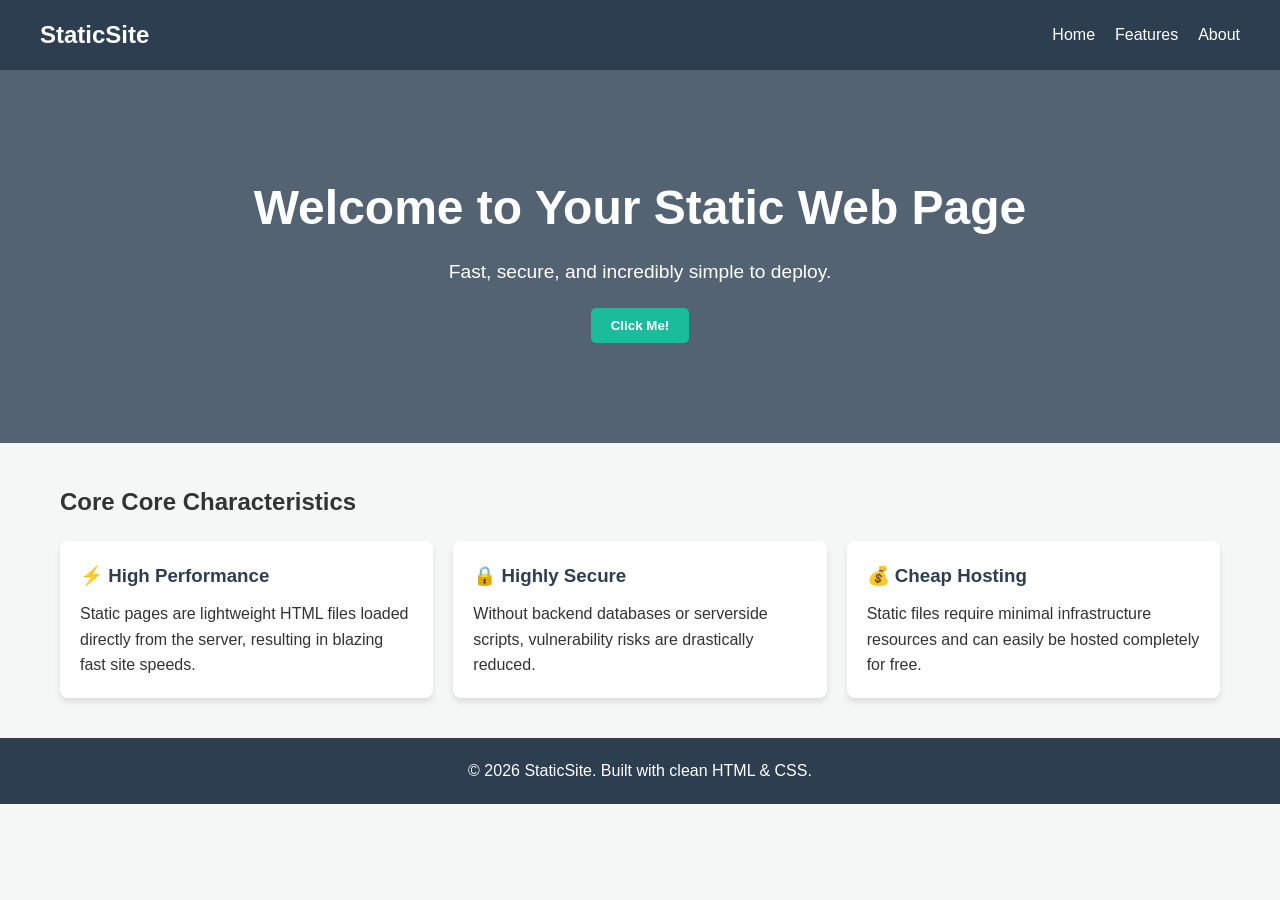
==== abcde.html @ 66e8311b "add abcde html file" ====
<!DOCTYPE html>
<html lang="en">
<head>
    <meta charset="UTF-8">
    <meta name="viewport" content="width=device-width, initial-scale=1.0">
    <title>My Static Website</title>
    <style>
        /* Base Styles & Reset */
        * {
            margin: 0;
            padding: 0;
            box-sizing: border-box;
        }
        body {
            font-family: 'Segoe UI', Tahoma, Geneva, Verdana, sans-serif;
            line-height: 1.6;
            color: #333;
            background-color: #f4f7f6;
        }

        /* Navigation Bar */
        header {
            background-color: #2c3e50;
            color: #fff;
            padding: 1rem 2rem;
            position: sticky;
            top: 0;
            z-index: 100;
        }
        nav {
            display: flex;
            justify-content: space-between;
            align-items: center;
            max-width: 1200px;
            margin: 0 auto;
        }
        .logo {
            font-size: 1.5rem;
            font-weight: bold;
        }
        .nav-links {
            display: flex;
            list-style: none;
        }
        .nav-links li {
            margin-left: 20px;
        }
        .nav-links a {
            color: #fff;
            text-decoration: none;
            font-weight: 500;
            transition: color 0.3s;
        }
        .nav-links a:hover {
            color: #1abc9c;
        }

        /* Hero Section */
        .hero {
            background: linear-gradient(rgba(44, 62, 80, 0.8), rgba(44, 62, 80, 0.8)), url('https://unsplash.com') no-repeat center center/cover;
            color: #fff;
            text-align: center;
            padding: 100px 20px;
        }
        .hero h1 {
            font-size: 3rem;
            margin-bottom: 10px;
        }
        .hero p {
            font-size: 1.2rem;
            margin-bottom: 20px;
        }
        .btn {
            display: inline-block;
            background-color: #1abc9c;
            color: #fff;
            padding: 10px 20px;
            text-decoration: none;
            border-radius: 5px;
            font-weight: bold;
            border: none;
            cursor: pointer;
            transition: background-color 0.3s;
        }
        .btn:hover {
            background-color: #16a085;
        }

        /* Content Container */
        .container {
            max-width: 1200px;
            margin: 40px auto;
            padding: 0 20px;
        }

        /* Grid Layout for Features */
        .features {
            display: grid;
            grid-template-columns: repeat(auto-fit, minmax(300px, 1fr));
            gap: 20px;
            margin-top: 20px;
        }
        .card {
            background: #fff;
            padding: 20px;
            border-radius: 8px;
            box-shadow: 0 4px 6px rgba(0,0,0,0.1);
        }
        .card h3 {
            margin-bottom: 10px;
            color: #2c3e50;
        }

        /* Footer */
        footer {
            background-color: #2c3e50;
            color: #fff;
            text-align: center;
            padding: 20px;
            margin-top: 40px;
        }
    </style>
</head>
<body>

    <!-- Navigation -->
    <header>
        <nav>
            <div class="logo">StaticSite</div>
            <ul class="nav-links">
                <li><a href="#home">Home</a></li>
                <li><a href="#features">Features</a></li>
                <li><a href="#about">About</a></li>
            </ul>
        </nav>
    </header>

    <!-- Hero Banner -->
    <section class="hero" id="home">
        <h1>Welcome to Your Static Web Page</h1>
        <p>Fast, secure, and incredibly simple to deploy.</p>
        <button class="btn" id="actionBtn">Click Me!</button>
    </section>

    <!-- Main Content -->
    <main class="container">
        <section id="features">
            <h2>Core Core Characteristics</h2>
            <div class="features">
                <div class="card">
                    <h3>⚡ High Performance</h3>
                    <p>Static pages are lightweight HTML files loaded directly from the server, resulting in blazing fast site speeds.</p>
                </div>
                <div class="card">
                    <h3>🔒 Highly Secure</h3>
                    <p>Without backend databases or serverside scripts, vulnerability risks are drastically reduced.</p>
                </div>
                <div class="card">
                    <h3>💰 Cheap Hosting</h3>
                    <p>Static files require minimal infrastructure resources and can easily be hosted completely for free.</p>
                </div>
            </div>
        </section>
    </main>

    <!-- Footer -->
    <footer>
        <p>&copy; 2026 StaticSite. Built with clean HTML & CSS.</p>
    </footer>

    <!-- Interactive JavaScript -->
    <script>
        document.getElementById('actionBtn').addEventListener('click', function() {
            alert('Hello! This interactive alert is handled entirely on the client-side JavaScript.');
        });
    </script>

</body>
</html>
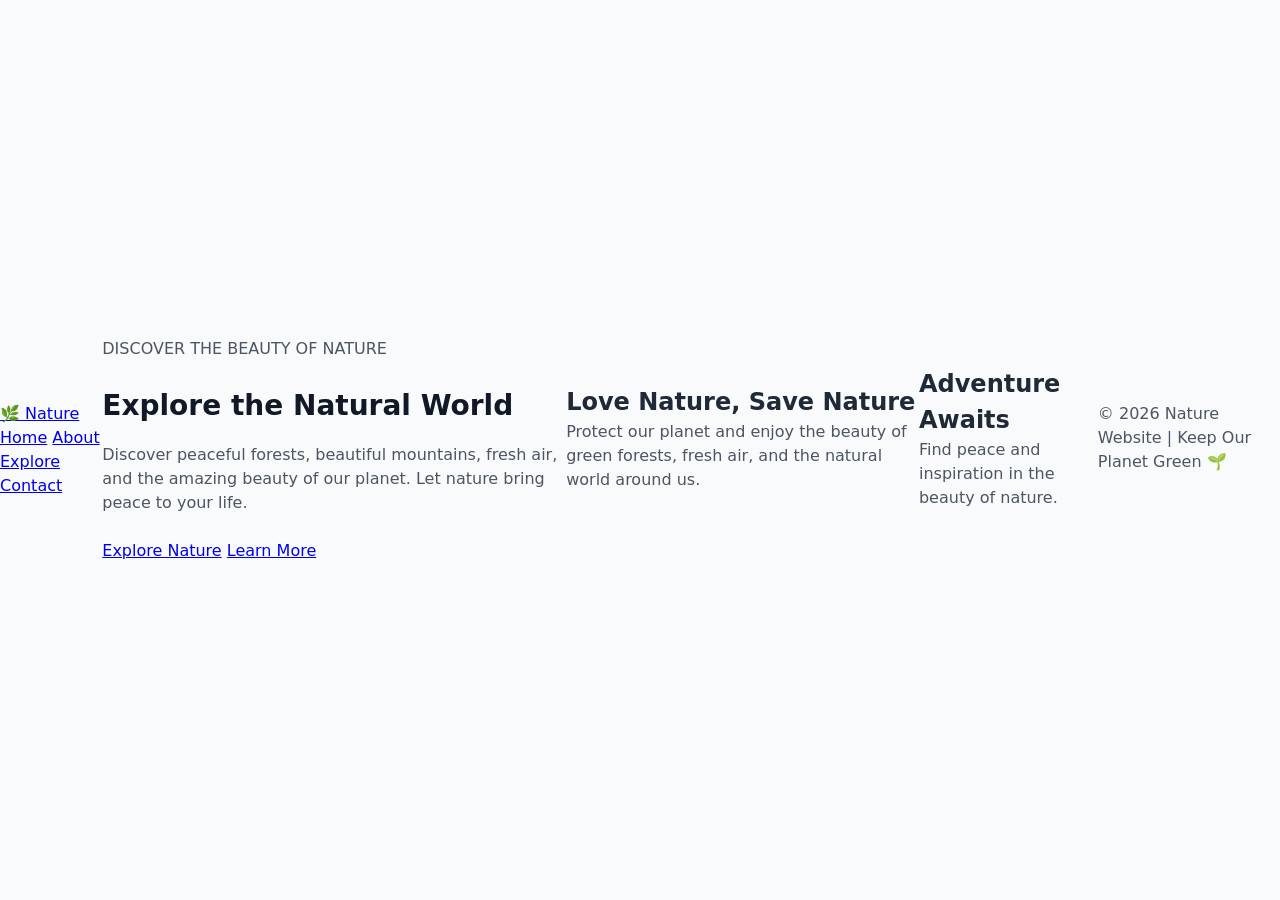
==== commit 82362b03: "Revamp HTML structure for Nature Website Updated the title and navigation structure, added new secti" ====
--- a/abcde.html
+++ b/abcde.html
@@ -1,179 +1,60 @@
+
 <!DOCTYPE html>
 <html lang="en">
 <head>
     <meta charset="UTF-8">
     <meta name="viewport" content="width=device-width, initial-scale=1.0">
-    <title>My Static Website</title>
-    <style>
-        /* Base Styles & Reset */
-        * {
-            margin: 0;
-            padding: 0;
-            box-sizing: border-box;
-        }
-        body {
-            font-family: 'Segoe UI', Tahoma, Geneva, Verdana, sans-serif;
-            line-height: 1.6;
-            color: #333;
-            background-color: #f4f7f6;
-        }
-
-        /* Navigation Bar */
-        header {
-            background-color: #2c3e50;
-            color: #fff;
-            padding: 1rem 2rem;
-            position: sticky;
-            top: 0;
-            z-index: 100;
-        }
-        nav {
-            display: flex;
-            justify-content: space-between;
-            align-items: center;
-            max-width: 1200px;
-            margin: 0 auto;
-        }
-        .logo {
-            font-size: 1.5rem;
-            font-weight: bold;
-        }
-        .nav-links {
-            display: flex;
-            list-style: none;
-        }
-        .nav-links li {
-            margin-left: 20px;
-        }
-        .nav-links a {
-            color: #fff;
-            text-decoration: none;
-            font-weight: 500;
-            transition: color 0.3s;
-        }
-        .nav-links a:hover {
-            color: #1abc9c;
-        }
-
-        /* Hero Section */
-        .hero {
-            background: linear-gradient(rgba(44, 62, 80, 0.8), rgba(44, 62, 80, 0.8)), url('https://unsplash.com') no-repeat center center/cover;
-            color: #fff;
-            text-align: center;
-            padding: 100px 20px;
-        }
-        .hero h1 {
-            font-size: 3rem;
-            margin-bottom: 10px;
-        }
-        .hero p {
-            font-size: 1.2rem;
-            margin-bottom: 20px;
-        }
-        .btn {
-            display: inline-block;
-            background-color: #1abc9c;
-            color: #fff;
-            padding: 10px 20px;
-            text-decoration: none;
-            border-radius: 5px;
-            font-weight: bold;
-            border: none;
-            cursor: pointer;
-            transition: background-color 0.3s;
-        }
-        .btn:hover {
-            background-color: #16a085;
-        }
-
-        /* Content Container */
-        .container {
-            max-width: 1200px;
-            margin: 40px auto;
-            padding: 0 20px;
-        }
-
-        /* Grid Layout for Features */
-        .features {
-            display: grid;
-            grid-template-columns: repeat(auto-fit, minmax(300px, 1fr));
-            gap: 20px;
-            margin-top: 20px;
-        }
-        .card {
-            background: #fff;
-            padding: 20px;
-            border-radius: 8px;
-            box-shadow: 0 4px 6px rgba(0,0,0,0.1);
-        }
-        .card h3 {
-            margin-bottom: 10px;
-            color: #2c3e50;
-        }
-
-        /* Footer */
-        footer {
-            background-color: #2c3e50;
-            color: #fff;
-            text-align: center;
-            padding: 20px;
-            margin-top: 40px;
-        }
-    </style>
+    <title>Nature Website</title>
+    <link rel="stylesheet" href="style.css">
 </head>
 <body>
 
-    <!-- Navigation -->
-    <header>
+    <header class="navbar">
+        <a href="#" class="logo">🌿 Nature</a>
+
         <nav>
-            <div class="logo">StaticSite</div>
-            <ul class="nav-links">
-                <li><a href="#home">Home</a></li>
-                <li><a href="#features">Features</a></li>
-                <li><a href="#about">About</a></li>
-            </ul>
+            <a href="#home">Home</a>
+            <a href="#about">About</a>
+            <a href="#explore">Explore</a>
+            <a href="#contact">Contact</a>
         </nav>
     </header>
 
-    <!-- Hero Banner -->
     <section class="hero" id="home">
-        <h1>Welcome to Your Static Web Page</h1>
-        <p>Fast, secure, and incredibly simple to deploy.</p>
-        <button class="btn" id="actionBtn">Click Me!</button>
+        <div class="content">
+            <p class="subtitle">DISCOVER THE BEAUTY OF NATURE</p>
+
+            <h1>Explore the <span>Natural World</span></h1>
+
+            <p class="description">
+                Discover peaceful forests, beautiful mountains,
+                fresh air, and the amazing beauty of our planet.
+                Let nature bring peace to your life.
+            </p>
+
+            <div class="buttons">
+                <a href="#explore" class="btn primary">Explore Nature</a>
+                <a href="#about" class="btn secondary">Learn More</a>
+            </div>
+        </div>
     </section>
 
-    <!-- Main Content -->
-    <main class="container">
-        <section id="features">
-            <h2>Core Core Characteristics</h2>
-            <div class="features">
-                <div class="card">
-                    <h3>⚡ High Performance</h3>
-                    <p>Static pages are lightweight HTML files loaded directly from the server, resulting in blazing fast site speeds.</p>
-                </div>
-                <div class="card">
-                    <h3>🔒 Highly Secure</h3>
-                    <p>Without backend databases or serverside scripts, vulnerability risks are drastically reduced.</p>
-                </div>
-                <div class="card">
-                    <h3>💰 Cheap Hosting</h3>
-                    <p>Static files require minimal infrastructure resources and can easily be hosted completely for free.</p>
-                </div>
-            </div>
-        </section>
-    </main>
+    <section class="info" id="about">
+        <h2>Love Nature, Save Nature</h2>
+        <p>
+            Protect our planet and enjoy the beauty of green forests,
+            fresh air, and the natural world around us.
+        </p>
+    </section>
 
-    <!-- Footer -->
-    <footer>
-        <p>&copy; 2026 StaticSite. Built with clean HTML & CSS.</p>
+    <section class="info explore" id="explore">
+        <h2>Adventure Awaits</h2>
+        <p>Find peace and inspiration in the beauty of nature.</p>
+    </section>
+
+    <footer id="contact">
+        <p>© 2026 Nature Website | Keep Our Planet Green 🌱</p>
     </footer>
-
-    <!-- Interactive JavaScript -->
-    <script>
-        document.getElementById('actionBtn').addEventListener('click', function() {
-            alert('Hello! This interactive alert is handled entirely on the client-side JavaScript.');
-        });
-    </script>
 
 </body>
 </html>
--- a/style.css
+++ b/style.css
@@ -0,0 +1,67 @@
+/* Modern CSS Reset & Variables */
+:root {
+    --primary-color: #4f46e5;
+    --primary-hover: #4338ca;
+    --text-color: #1f2937;
+    --bg-color: #f9fafb;
+    --card-bg: #ffffff;
+}
+
+* {
+    margin: 0;
+    padding: 0;
+    box-sizing: border-box;
+}
+
+/* Base Body Styles */
+body {
+    font-family: system-ui, -apple-system, BlinkMacSystemFont, 'Segoe UI', Roboto, sans-serif;
+    background-color: var(--bg-color);
+    color: var(--text-color);
+    line-height: 1.5;
+    display: flex;
+    justify-content: center;
+    align-items: center;
+    min-height: 100vh;
+}
+
+/* Layout Container */
+.container {
+    background-color: var(--card-bg);
+    padding: 2.5rem;
+    border-radius: 12px;
+    box-shadow: 0 4px 6px -1px rgba(0, 0, 0, 0.1), 0 2px 4px -1px rgba(0, 0, 0, 0.06);
+    text-align: center;
+    max-width: 400px;
+    width: 100%;
+}
+
+/* Typography */
+h1 {
+    font-size: 1.75rem;
+    margin-bottom: 1rem;
+    color: #111827;
+}
+
+p {
+    font-size: 1rem;
+    color: #4b5563;
+    margin-bottom: 1.5rem;
+}
+
+/* Modern Button Component */
+.btn-primary {
+    background-color: var(--primary-color);
+    color: white;
+    border: none;
+    padding: 0.75rem 1.5rem;
+    font-size: 1rem;
+    font-weight: 500;
+    border-radius: 6px;
+    cursor: pointer;
+    transition: background-color 0.2s ease;
+}
+
+.btn-primary:hover {
+    background-color: var(--primary-hover);
+}
